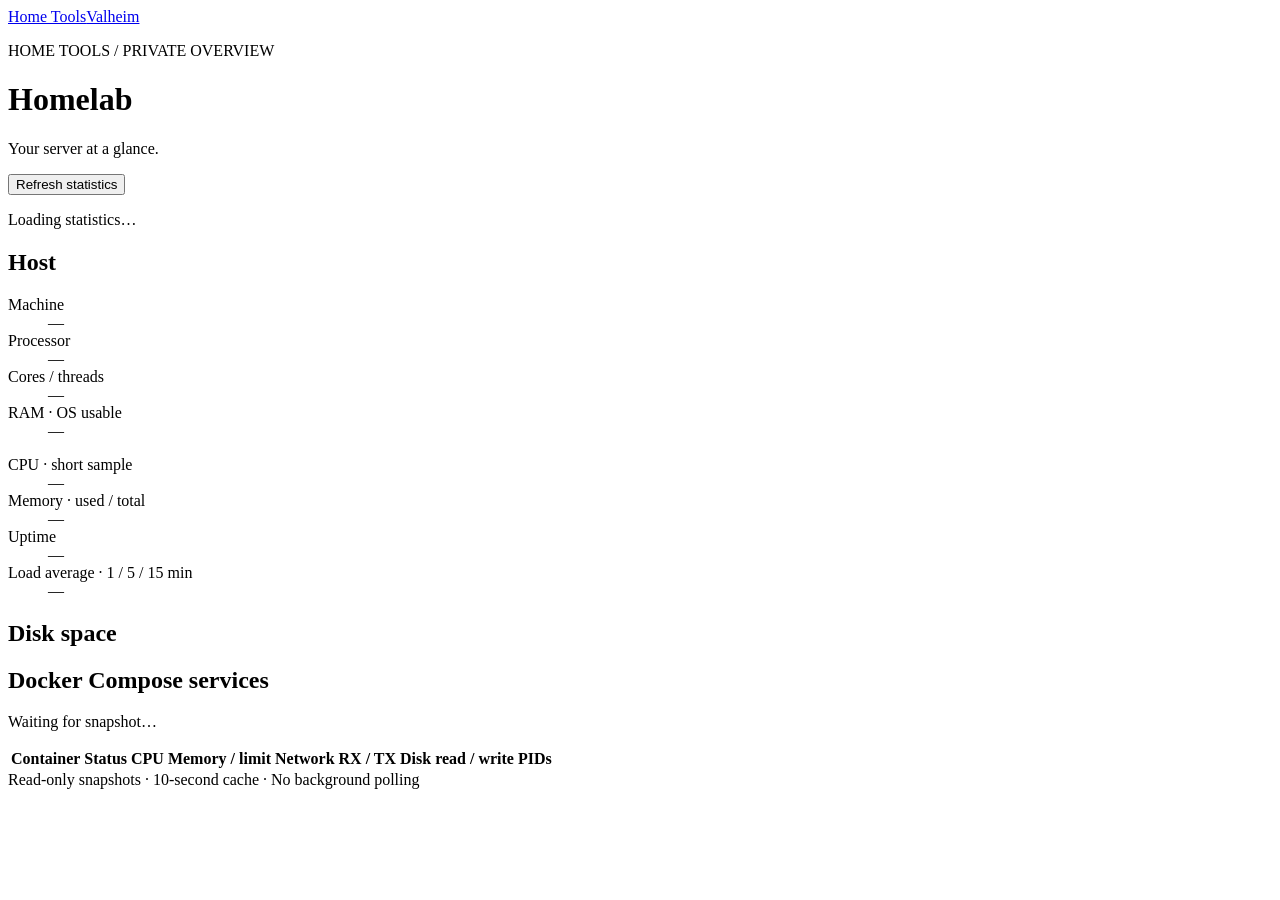
==== tools/valheim/web/homelab.html @ 66b2816b "feat: add dashboard with CPU usage disk space usage and service status." ====
<!doctype html>
<html lang="en">
  <head>
    <meta charset="utf-8">
    <meta name="viewport" content="width=device-width, initial-scale=1">
    <title>Overview · Homelab</title>
    <link rel="stylesheet" href="/app.css">
    <link rel="stylesheet" href="/homelab.css">
    <script src="/homelab.js" defer></script>
  </head>
  <body>
    <main>
      <nav aria-label="Home tools"><a href="/homelab" aria-current="page">Home Tools</a><a href="/valheim">Valheim</a></nav>
      <header>
        <p class="eyebrow">HOME TOOLS / PRIVATE OVERVIEW</p>
        <h1>Homelab</h1>
        <p class="subtitle">Your server at a glance.</p>
      </header>
      <div class="refresh-controls"><button id="refresh" type="button">Refresh statistics</button></div>
      <p id="message" role="status" aria-live="polite">Loading statistics…</p>
      <section aria-labelledby="host-heading">
        <h2 id="host-heading">Host</h2>
        <div class="host-layout">
          <dl class="host-specs" aria-label="Machine specifications">
            <div><dt>Machine</dt><dd id="machine-model">—</dd></div>
            <div><dt>Processor</dt><dd id="cpu-model">—</dd></div>
            <div><dt>Cores / threads</dt><dd id="cpu-topology">—</dd></div>
            <div><dt>RAM · OS usable</dt><dd id="ram-total">—</dd></div>
          </dl>
          <dl class="host-stats" aria-label="Current host statistics">
            <div><dt title="100% means all logical cores fully used">CPU · short sample</dt><dd id="cpu">—</dd></div>
            <div><dt>Memory · used / total</dt><dd id="memory">—</dd></div>
            <div><dt>Uptime</dt><dd id="uptime">—</dd></div>
            <div><dt>Load average · 1 / 5 / 15 min</dt><dd id="load">—</dd></div>
          </dl>
        </div>
      </section>
      <section aria-labelledby="storage-heading">
        <h2 id="storage-heading">Disk space</h2>
        <div id="disks" class="disk-list"></div>
      </section>
      <section aria-labelledby="services-heading">
        <h2 id="services-heading">Docker Compose services</h2>
        <p id="service-summary">Waiting for snapshot…</p>
        <div class="table-scroll" tabindex="0" role="region" aria-label="Container statistics">
          <table>
            <thead><tr><th scope="col">Container</th><th scope="col">Status</th><th scope="col" title="100% means one logical core fully used; containers can exceed 100%">CPU</th><th scope="col">Memory / limit</th><th scope="col">Network RX / TX</th><th scope="col">Disk read / write</th><th scope="col">PIDs</th></tr></thead>
            <tbody id="services"></tbody>
          </table>
        </div>
      </section>
      <footer>
        Read-only snapshots · 10-second cache · No background polling
      </footer>
    </main>
  </body>
</html>
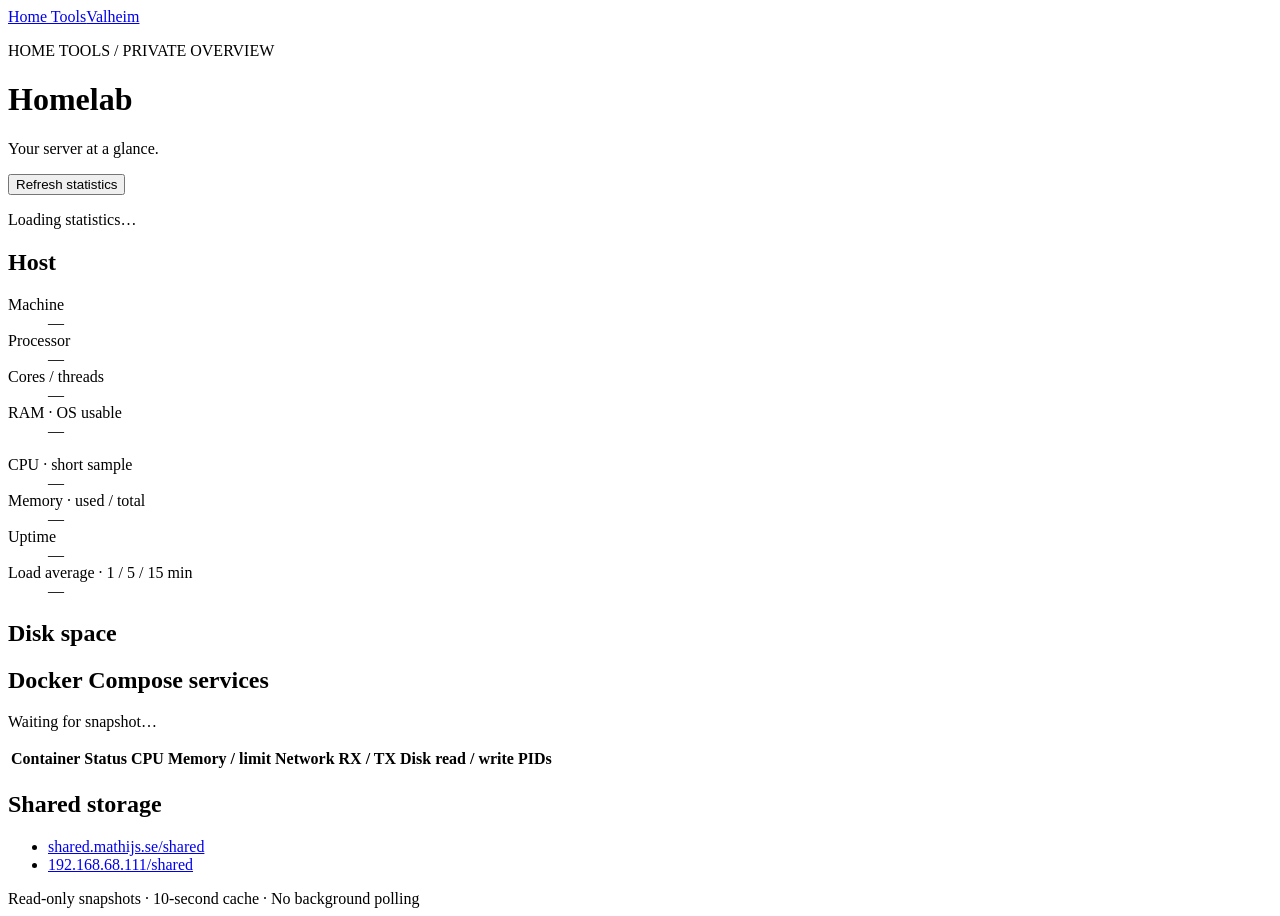
==== commit c4785500: "feat: add shared folder links and refresh dashboard before optional services" ====
--- a/tools/valheim/web/homelab.html
+++ b/tools/valheim/web/homelab.html
@@ -49,6 +49,13 @@
           </table>
         </div>
       </section>
+      <section aria-labelledby="shared-heading">
+        <h2 id="shared-heading">Shared storage</h2>
+        <ul>
+          <li><a href="smb://shared.mathijs.se/shared">shared.mathijs.se/shared</a></li>
+          <li><a href="smb://192.168.68.111/shared">192.168.68.111/shared</a></li>
+        </ul>
+      </section>
       <footer>
         Read-only snapshots · 10-second cache · No background polling
       </footer>
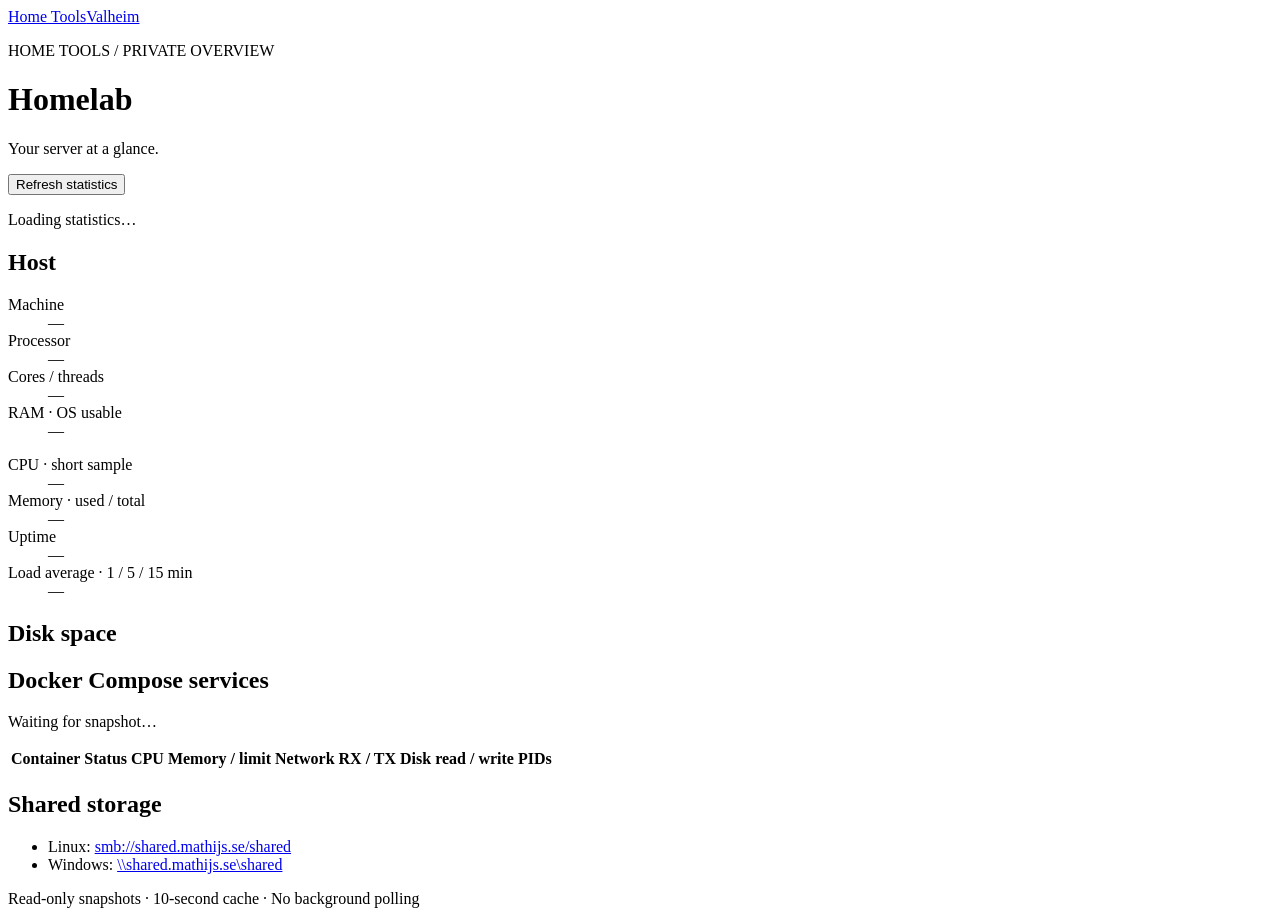
==== commit 45b03e70: "fix: show Linux and Windows formats for the shared folder" ====
--- a/tools/valheim/web/homelab.html
+++ b/tools/valheim/web/homelab.html
@@ -52,8 +52,8 @@
       <section aria-labelledby="shared-heading">
         <h2 id="shared-heading">Shared storage</h2>
         <ul>
-          <li><a href="smb://shared.mathijs.se/shared">shared.mathijs.se/shared</a></li>
-          <li><a href="smb://192.168.68.111/shared">192.168.68.111/shared</a></li>
+          <li>Linux: <a href="smb://shared.mathijs.se/shared">smb://shared.mathijs.se/shared</a></li>
+          <li>Windows: <a href="file://shared.mathijs.se/shared">\\shared.mathijs.se\shared</a></li>
         </ul>
       </section>
       <footer>
